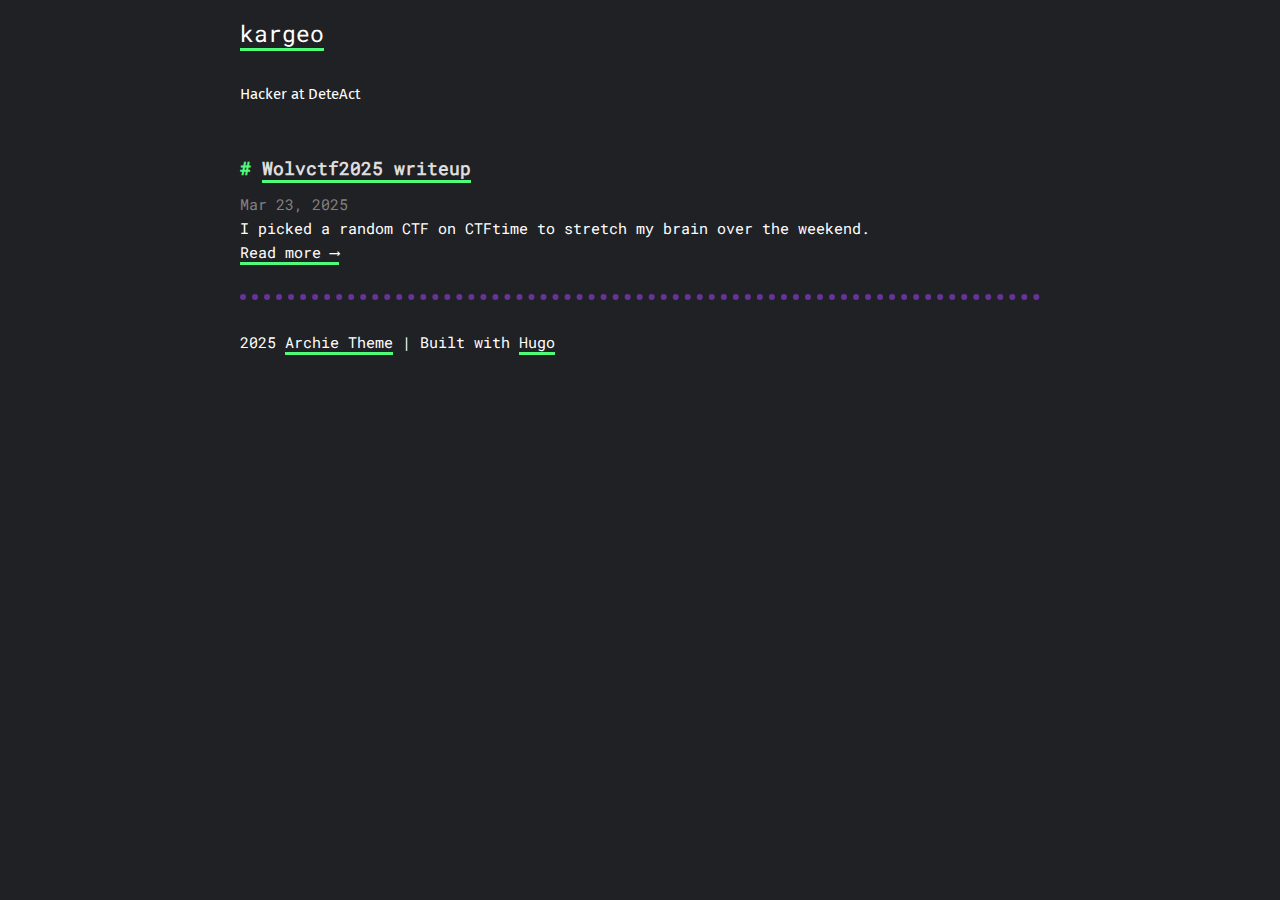
==== index.html @ 9e35ef53 "Initial" ====
<!DOCTYPE html>
<html>
	<head lang="en">
	<meta charset="utf-8" />
	<meta http-equiv="X-UA-Compatible" content="IE=edge"><title>kargeo | Home </title><meta name="viewport" content="width=device-width, initial-scale=1">
	<meta name="description" content="" />
	<meta property="og:image" content=""/>
	<link rel="alternate" type="application/rss+xml" href="https://kar9eo.github.io/index.xml" title="kargeo" />
	<meta property="og:title" content="kargeo" />
<meta property="og:description" content="" />
<meta property="og:type" content="website" />
<meta property="og:url" content="https://kar9eo.github.io/" />

<meta name="twitter:card" content="summary"/><meta name="twitter:title" content="kargeo"/>
<meta name="twitter:description" content=""/>

        <link href="https://kar9eo.github.io/css/fonts.2c2227b81b1970a03e760aa2e6121cd01f87c88586803cbb282aa224720a765f.css" rel="stylesheet">
	

	
	<link rel="stylesheet" type="text/css" media="screen" href="https://kar9eo.github.io/css/main.6a0f23ea50fd34b46fee262a5a68e17d458c51a2bc99ba1ba018065de6b180c3.css" />
		<link id="darkModeStyle" rel="stylesheet" type="text/css" href="https://kar9eo.github.io/css/dark.50b57e12d401420df23965fed157368aba37b76df0ecefd0b1ecd4da664f01a0.css"   />
</head>

	<body>
		<div class="content">
			<header>
	<div class="main">
		<a href="https://kar9eo.github.io/">kargeo</a>
	</div>
	<nav>
		
		
	</nav>
</header>

			
			<main class="list">
				<div class="site-description"><p>Hacker at DeteAct</p></div>
				
				
				
				<section class="list-item">
					<h1 class="title"><a href="/posts/wolvctf2025/">Wolvctf2025 writeup</a></h1>
					<time>Mar 23, 2025</time>
					<br><div class="description">
	
	I picked a random CTF on CTFtime to stretch my brain over the weekend.
	
</div>
					<a class="readmore" href="/posts/wolvctf2025/">Read more ⟶</a>
				</section>
				
				


			</main>
			<footer>
  <div style="display:flex"></div>
  <div class="footer-info">
    2025  <a
      href="https://github.com/athul/archie">Archie Theme</a> | Built with <a href="https://gohugo.io">Hugo</a>
  </div>
</footer>




		</div>
		
	</body>
</html>
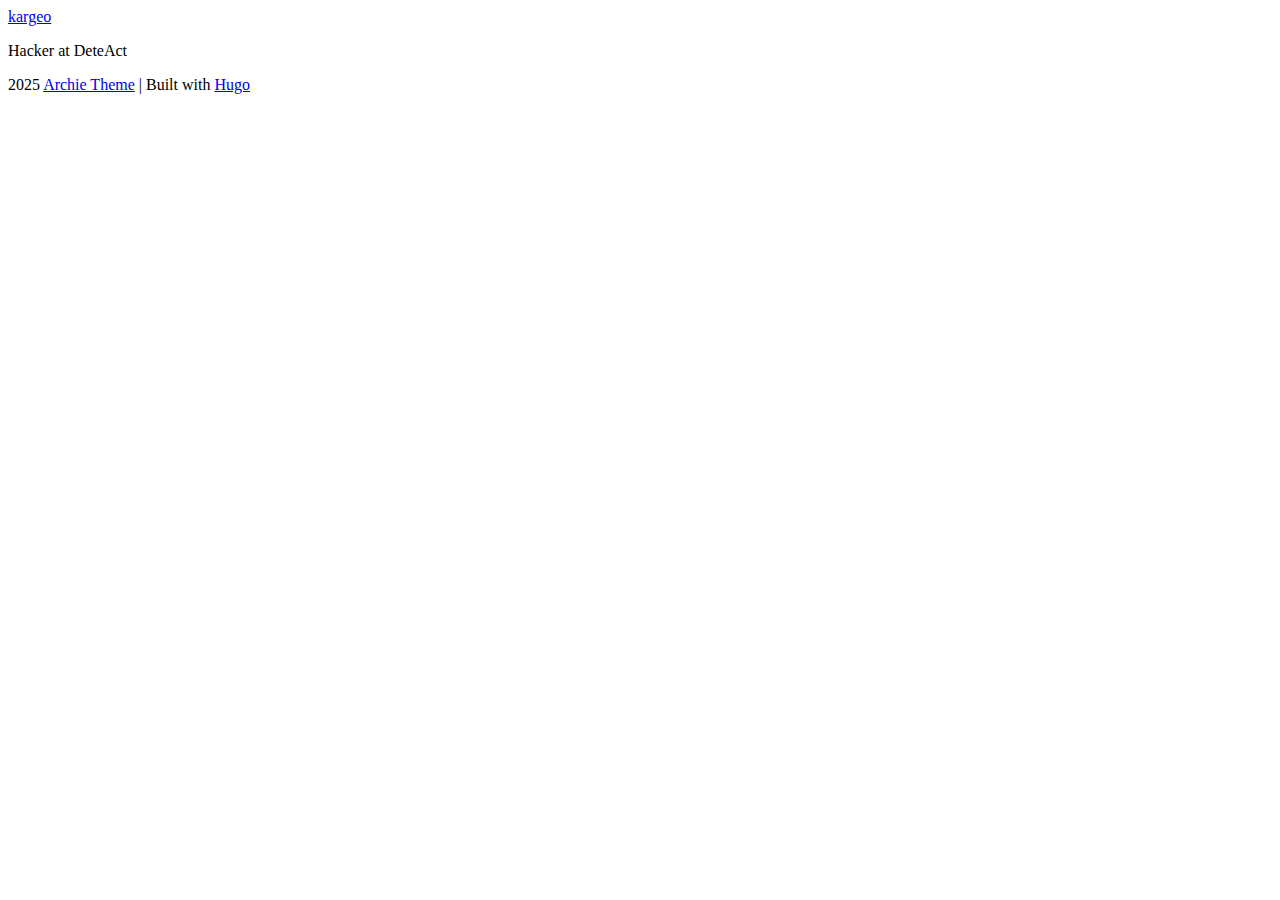
==== commit e5521991: "draft" ====
--- a/index.html
+++ b/index.html
@@ -1,32 +1,32 @@
 <!DOCTYPE html>
 <html>
-	<head lang="en">
+	<head lang="en"><script src="/livereload.js?mindelay=10&amp;v=2&amp;port=1313&amp;path=livereload" data-no-instant defer></script>
 	<meta charset="utf-8" />
 	<meta http-equiv="X-UA-Compatible" content="IE=edge"><title>kargeo | Home </title><meta name="viewport" content="width=device-width, initial-scale=1">
 	<meta name="description" content="" />
 	<meta property="og:image" content=""/>
-	<link rel="alternate" type="application/rss+xml" href="https://kar9eo.github.io/index.xml" title="kargeo" />
+	<link rel="alternate" type="application/rss+xml" href="http://localhost:1313/index.xml" title="kargeo" />
 	<meta property="og:title" content="kargeo" />
 <meta property="og:description" content="" />
 <meta property="og:type" content="website" />
-<meta property="og:url" content="https://kar9eo.github.io/" />
+<meta property="og:url" content="http://localhost:1313/" />
 
 <meta name="twitter:card" content="summary"/><meta name="twitter:title" content="kargeo"/>
 <meta name="twitter:description" content=""/>
 
-        <link href="https://kar9eo.github.io/css/fonts.2c2227b81b1970a03e760aa2e6121cd01f87c88586803cbb282aa224720a765f.css" rel="stylesheet">
+        <link href="http://localhost:1313/css/fonts.2c2227b81b1970a03e760aa2e6121cd01f87c88586803cbb282aa224720a765f.css" rel="stylesheet">
 	
 
 	
-	<link rel="stylesheet" type="text/css" media="screen" href="https://kar9eo.github.io/css/main.6a0f23ea50fd34b46fee262a5a68e17d458c51a2bc99ba1ba018065de6b180c3.css" />
-		<link id="darkModeStyle" rel="stylesheet" type="text/css" href="https://kar9eo.github.io/css/dark.50b57e12d401420df23965fed157368aba37b76df0ecefd0b1ecd4da664f01a0.css"   />
+	<link rel="stylesheet" type="text/css" media="screen" href="http://localhost:1313/css/main.6a0f23ea50fd34b46fee262a5a68e17d458c51a2bc99ba1ba018065de6b180c3.css" />
+		<link id="darkModeStyle" rel="stylesheet" type="text/css" href="http://localhost:1313/css/dark.50b57e12d401420df23965fed157368aba37b76df0ecefd0b1ecd4da664f01a0.css"   />
 </head>
 
 	<body>
 		<div class="content">
 			<header>
 	<div class="main">
-		<a href="https://kar9eo.github.io/">kargeo</a>
+		<a href="http://localhost:1313/">kargeo</a>
 	</div>
 	<nav>
 		
@@ -39,17 +39,6 @@
 				<div class="site-description"><p>Hacker at DeteAct</p></div>
 				
 				
-				
-				<section class="list-item">
-					<h1 class="title"><a href="/posts/wolvctf2025/">Wolvctf2025 writeup</a></h1>
-					<time>Mar 23, 2025</time>
-					<br><div class="description">
-	
-	I picked a random CTF on CTFtime to stretch my brain over the weekend.
-	
-</div>
-					<a class="readmore" href="/posts/wolvctf2025/">Read more ⟶</a>
-				</section>
 				
 				
 
@@ -64,8 +53,6 @@
 </footer>
 
 
-
-
 		</div>
 		
 	</body>
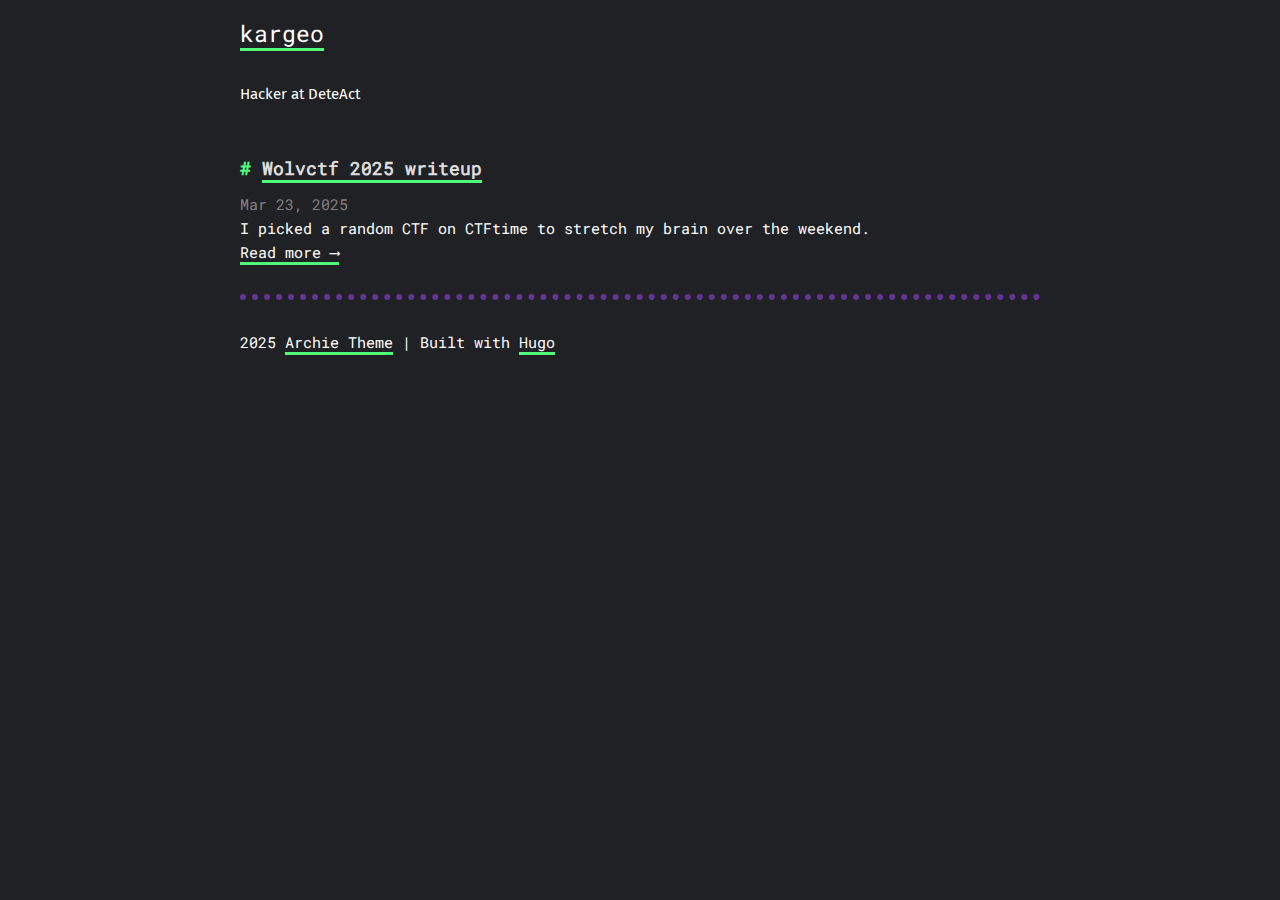
==== commit 804d8469: "add writeup" ====
--- a/index.html
+++ b/index.html
@@ -1,32 +1,32 @@
 <!DOCTYPE html>
 <html>
-	<head lang="en"><script src="/livereload.js?mindelay=10&amp;v=2&amp;port=1313&amp;path=livereload" data-no-instant defer></script>
+	<head lang="en">
 	<meta charset="utf-8" />
 	<meta http-equiv="X-UA-Compatible" content="IE=edge"><title>kargeo | Home </title><meta name="viewport" content="width=device-width, initial-scale=1">
 	<meta name="description" content="" />
 	<meta property="og:image" content=""/>
-	<link rel="alternate" type="application/rss+xml" href="http://localhost:1313/index.xml" title="kargeo" />
+	<link rel="alternate" type="application/rss+xml" href="https://kar9eo.github.io/index.xml" title="kargeo" />
 	<meta property="og:title" content="kargeo" />
 <meta property="og:description" content="" />
 <meta property="og:type" content="website" />
-<meta property="og:url" content="http://localhost:1313/" />
+<meta property="og:url" content="https://kar9eo.github.io/" />
 
 <meta name="twitter:card" content="summary"/><meta name="twitter:title" content="kargeo"/>
 <meta name="twitter:description" content=""/>
 
-        <link href="http://localhost:1313/css/fonts.2c2227b81b1970a03e760aa2e6121cd01f87c88586803cbb282aa224720a765f.css" rel="stylesheet">
+        <link href="https://kar9eo.github.io/css/fonts.2c2227b81b1970a03e760aa2e6121cd01f87c88586803cbb282aa224720a765f.css" rel="stylesheet">
 	
 
 	
-	<link rel="stylesheet" type="text/css" media="screen" href="http://localhost:1313/css/main.6a0f23ea50fd34b46fee262a5a68e17d458c51a2bc99ba1ba018065de6b180c3.css" />
-		<link id="darkModeStyle" rel="stylesheet" type="text/css" href="http://localhost:1313/css/dark.50b57e12d401420df23965fed157368aba37b76df0ecefd0b1ecd4da664f01a0.css"   />
+	<link rel="stylesheet" type="text/css" media="screen" href="https://kar9eo.github.io/css/main.6a0f23ea50fd34b46fee262a5a68e17d458c51a2bc99ba1ba018065de6b180c3.css" />
+		<link id="darkModeStyle" rel="stylesheet" type="text/css" href="https://kar9eo.github.io/css/dark.50b57e12d401420df23965fed157368aba37b76df0ecefd0b1ecd4da664f01a0.css"   />
 </head>
 
 	<body>
 		<div class="content">
 			<header>
 	<div class="main">
-		<a href="http://localhost:1313/">kargeo</a>
+		<a href="https://kar9eo.github.io/">kargeo</a>
 	</div>
 	<nav>
 		
@@ -39,6 +39,17 @@
 				<div class="site-description"><p>Hacker at DeteAct</p></div>
 				
 				
+				
+				<section class="list-item">
+					<h1 class="title"><a href="/posts/wolvctf2025/">Wolvctf 2025 writeup</a></h1>
+					<time>Mar 23, 2025</time>
+					<br><div class="description">
+	
+	I picked a random CTF on CTFtime to stretch my brain over the weekend.
+	
+</div>
+					<a class="readmore" href="/posts/wolvctf2025/">Read more ⟶</a>
+				</section>
 				
 				
 
@@ -53,6 +64,8 @@
 </footer>
 
 
+
+
 		</div>
 		
 	</body>
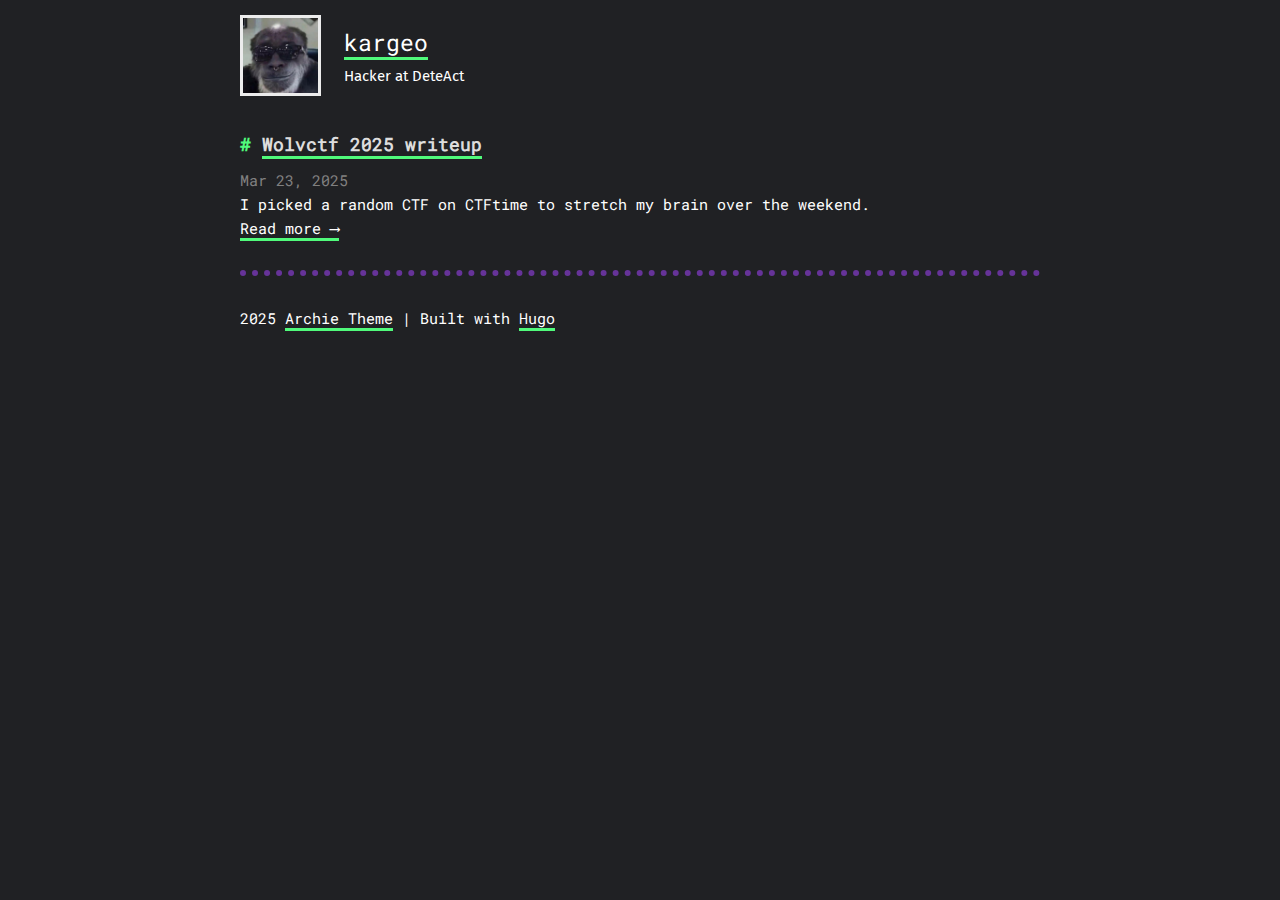
==== commit 04a7b2b6: "mod styles" ====
--- a/index.html
+++ b/index.html
@@ -18,7 +18,7 @@
 	
 
 	
-	<link rel="stylesheet" type="text/css" media="screen" href="https://kar9eo.github.io/css/main.6a0f23ea50fd34b46fee262a5a68e17d458c51a2bc99ba1ba018065de6b180c3.css" />
+	<link rel="stylesheet" type="text/css" media="screen" href="https://kar9eo.github.io/css/main.ee00d70d9f1d8d3eff0d5e8b3f9930db35709d9f3c8c6369c3f33ce71f4f9fc8.css" />
 		<link id="darkModeStyle" rel="stylesheet" type="text/css" href="https://kar9eo.github.io/css/dark.50b57e12d401420df23965fed157368aba37b76df0ecefd0b1ecd4da664f01a0.css"   />
 </head>
 
@@ -26,7 +26,11 @@
 		<div class="content">
 			<header>
 	<div class="main">
-		<a href="https://kar9eo.github.io/">kargeo</a>
+		<img class="main__img" src="/img/logo.jpg">
+		<div class="main__info">
+			<a class="main__title" href="https://kar9eo.github.io/">kargeo</a>
+			<p class="main__description">Hacker at DeteAct</p>
+		</div>
 	</div>
 	<nav>
 		
@@ -34,9 +38,8 @@
 	</nav>
 </header>
 
-			
 			<main class="list">
-				<div class="site-description"><p>Hacker at DeteAct</p></div>
+				
 				
 				
 				
